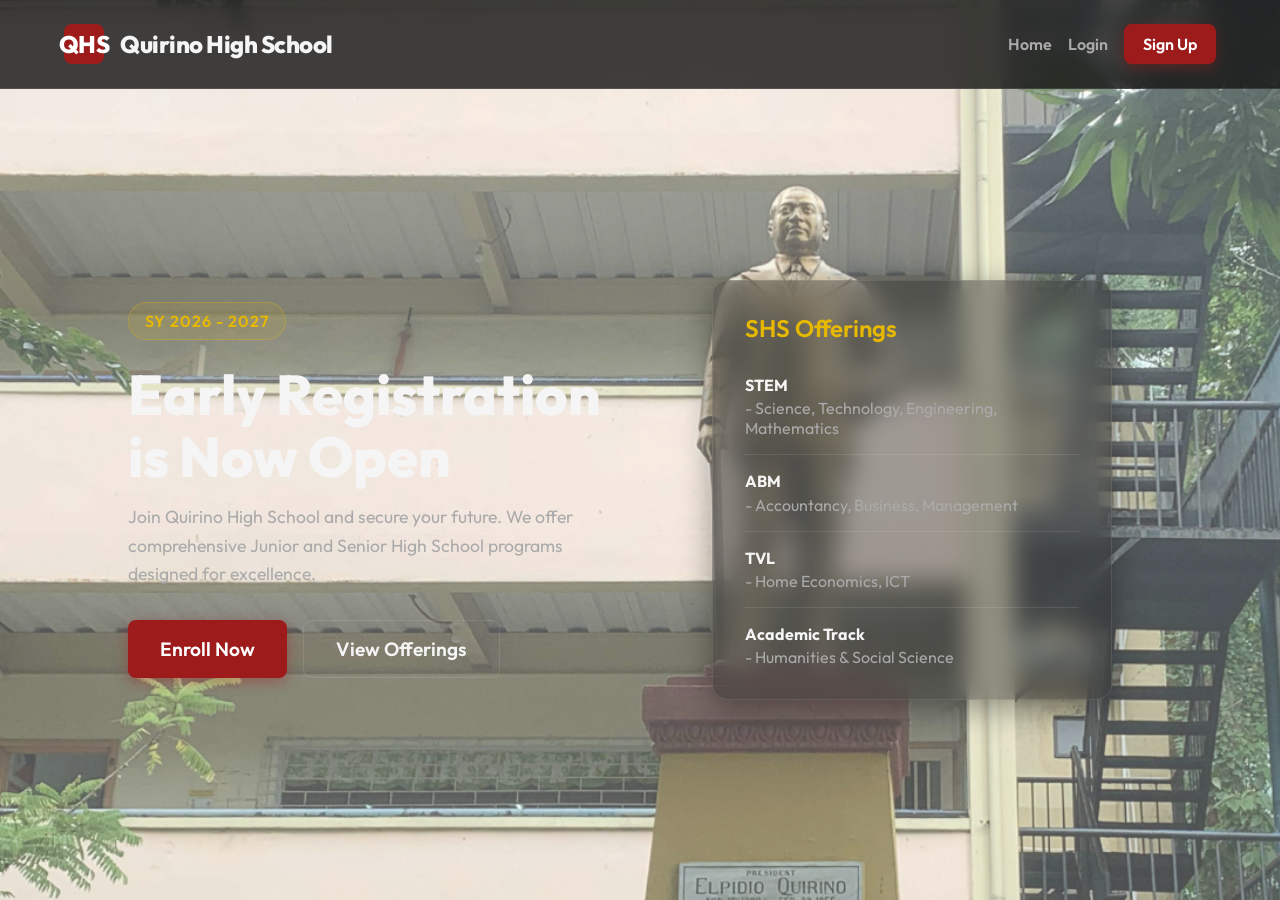
==== index.html @ f3053781 "Add files via upload" ====
<!DOCTYPE html>
<html lang="en">

<head>
    <meta charset="UTF-8">
    <meta name="viewport" content="width=device-width, initial-scale=1.0">
    <title>Quirino High School | Enrollment System</title>
    <!-- Google Fonts -->
    <link rel="preconnect" href="https://fonts.googleapis.com">
    <link rel="preconnect" href="https://fonts.gstatic.com" crossorigin>
    <link href="https://fonts.googleapis.com/css2?family=Outfit:wght@300;400;600;800&display=swap" rel="stylesheet">
    <!-- Main CSS -->
    <link rel="stylesheet" href="style.css">
</head>

<body>
    
    <!-- Navbar -->
    <nav class="navbar">
        <div class="logo">
            <div class="logo-icon">QHS</div>
            <span>Quirino High School</span>
        </div>
        <div class="nav-links">
            <button class="btn-text" id="btn-home">Home</button>
            <button class="btn-text" id="btn-login-nav">Login</button>
            <button class="btn-primary" id="btn-signup-nav">Sign Up</button>
            <div class="user-profile hidden" id="user-profile">
                <span id="user-display-name"></span>
                <button class="btn-text" id="btn-logout">Logout</button>
            </div>
        </div>
    </nav>

    <!-- Main Container -->
    <main class="container">
        <!-- Home Section -->
        <section id="section-home" class="section active">
            <div class="hero">
                <div class="hero-content">
                    <div class="badge">SY 2026 - 2027</div>
                    <h1>Early Registration is Now Open</h1>
                    <p>Join Quirino High School and secure your future. We offer comprehensive Junior and Senior High
                        School programs designed for excellence.</p>
                    <div class="hero-actions">
                        <button class="btn-primary-large" id="btn-enroll-now">Enroll Now</button>
                        <button class="btn-secondary-large" id="btn-learn-more">View Offerings</button>
                    </div>
                </div>
                <div class="hero-image">
                    <div class="glass-card offerings-card">
                        <h3>SHS Offerings</h3>
                        <ul>
                            <li><strong>STEM</strong> - Science, Technology, Engineering, Mathematics</li>
                            <li><strong>ABM</strong> - Accountancy, Business, Management</li>
                            <li><strong>TVL</strong> - Home Economics, ICT</li>
                            <li><strong>Academic Track</strong> - Humanities & Social Science</li>
                        </ul>
                    </div>
                </div>
            </div>
        </section>

        <!-- Auth Section (Login / Signup) -->
        <section id="section-auth" class="section hidden">
            <div class="auth-container">
                <div class="auth-box glass-card">
                    <div class="auth-toggle">
                        <button class="toggle-btn active" id="toggle-login">Login</button>
                        <button class="toggle-btn" id="toggle-signup">Sign Up</button>
                    </div>

                    <!-- Login Form -->
                    <form id="form-login" class="auth-form active">
                        <h2>Welcome Back</h2>
                        <p>Login to continue your enrollment.</p>
                        <div class="input-group">
                            <label for="login-email">Email Address</label>
                            <input type="email" id="login-email" required placeholder="example@gmail.com">
                        </div>
                        <div class="input-group">
                            <label for="login-password">Password</label>
                            <input type="password" id="login-password" required placeholder="••••••••">
                        </div>
                        <button type="submit" class="btn-primary-full">Login</button>
                    </form>

                    <!-- Sign Up Form -->
                    <form id="form-signup" class="auth-form hidden">
                        <h2>Create Account</h2>
                        <p>Register to start your enrollment process.</p>
                        <div class="input-group">
                            <label for="signup-name">Full Name</label>
                            <input type="text" id="signup-name" required placeholder="Juan Dela Cruz">
                        </div>
                        <div class="input-group">
                            <label for="signup-email">Email Address</label>
                            <input type="email" id="signup-email" required placeholder="example@gmail.com">
                        </div>
                        <div class="input-group">
                            <label for="signup-password">Password</label>
                            <input type="password" id="signup-password" required placeholder="••••••••">
                        </div>
                        <button type="submit" class="btn-primary-full">Sign Up</button>
                    </form>
                </div>
            </div>
        </section>

        <!-- Enrollment Form Section -->
        <section id="section-enrollment" class="section hidden">
            <div class="enrollment-header">
                <h2>Official Registration Form</h2>
                <p>Please fill out all required fields carefully. This record will be submitted to the Quirino High
                    School Registrar.</p>
            </div>

            <div class="enrollment-container glass-card">
                <!-- Progress Bar -->
                <div class="progress-bar">
                    <div class="step active" data-step="1">1. Learner Info</div>
                    <div class="step" data-step="2">2. Academic Info</div>
                    <div class="step" data-step="3">3. Review</div>
                </div>

                <form id="form-enrollment">
                    <!-- Step 1: Learner Info -->
                    <div class="form-step active" id="step-1">
                        <h3>Learner Information</h3>
                        <div class="form-grid">
                            <div class="input-group">
                                <label for="enroll-fname">First Name *</label>
                                <input type="text" id="enroll-fname" name="entry.fname" required>
                            </div>
                            <div class="input-group">
                                <label for="enroll-lname">Last Name *</label>
                                <input type="text" id="enroll-lname" name="entry.lname" required>
                            </div>
                            <div class="input-group">
                                <label for="enroll-dob">Date of Birth *</label>
                                <input type="date" id="enroll-dob" name="entry.dob" required>
                            </div>
                            <div class="input-group">
                                <label for="enroll-gender">Gender *</label>
                                <select id="enroll-gender" name="entry.gender" required>
                                    <option value="" disabled selected>Select Gender</option>
                                    <option value="Male">Male</option>
                                    <option value="Female">Female</option>
                                </select>
                            </div>
                            <div class="input-group full-width">
                                <label for="enroll-address">Complete Address *</label>
                                <input type="text" id="enroll-address" name="entry.address" required>
                            </div>
                            <div class="input-group">
                                <label for="enroll-contact">Contact Number *</label>
                                <input type="tel" id="enroll-contact" name="entry.contact" required>
                            </div>
                        </div>
                        <div class="form-actions right">
                            <button type="button" class="btn-primary btn-next">Next Step &rarr;</button>
                        </div>
                    </div>

                    <!-- Step 2: Academic Info -->
                    <div class="form-step hidden" id="step-2">
                        <h3>Academic Information</h3>
                        <div class="form-grid">
                            <div class="input-group">
                                <label for="enroll-level">Grade Level to Enroll *</label>
                                <select id="enroll-level" name="entry.level" required>
                                    <option value="" disabled selected>Select Grade</option>
                                    <option value="Grade 7">Grade 7</option>
                                    <option value="Grade 8">Grade 8</option>
                                    <option value="Grade 9">Grade 9</option>
                                    <option value="Grade 10">Grade 10</option>
                                    <option value="Grade 11">Grade 11</option>
                                    <option value="Grade 12">Grade 12</option>
                                    <option value="ALS">Alternative Learning System (ALS)</option>
                                </select>
                            </div>
                            <div class="input-group">
                                <label for="enroll-track">Track / Strand (For SHS only)</label>
                                <select id="enroll-track" name="entry.track">
                                    <option value="None">Not Applicable (JHS)</option>
                                    <option value="STEM">STEM</option>
                                    <option value="ABM">ABM</option>
                                    <option value="TVL - ICT">TVL - ICT</option>
                                    <option value="TVL - HE">TVL - Home Economics</option>
                                    <option value="HUMSS">Humanities & Social Science</option>
                                </select>
                            </div>
                            <div class="input-group full-width">
                                <label for="enroll-prevschool">Previous School Attended *</label>
                                <input type="text" id="enroll-prevschool" name="entry.prevschool" required>
                            </div>
                        </div>
                        <div class="form-actions stretch">
                            <button type="button" class="btn-secondary btn-prev">&larr; Back</button>
                            <button type="button" class="btn-primary btn-next-review">Review Details &rarr;</button>
                        </div>
                    </div>

                    <!-- Step 3: Review & Submit -->
                    <div class="form-step hidden" id="step-3">
                        <h3>Review Your Details</h3>
                        <div class="review-box" id="review-content">
                            <!-- Populated via JS -->
                        </div>
                        <div class="notice">
                            <strong>Note:</strong> By clicking submit, your registration form will be sent securely to
                            the school's registrar drive.
                        </div>
                        <div class="form-actions stretch">
                            <button type="button" class="btn-secondary btn-prev">&larr; Back</button>
                            <button type="submit" class="btn-primary-large" id="btn-submit-enrollment">Submit
                                Registration</button>
                        </div>
                    </div>
                </form>
            </div>

            <!-- Success Modal -->
            <div id="success-modal" class="modal hidden">
                <div class="modal-content glass-card">
                    <div class="success-icon">✓</div>
                    <h2>Registration Successful!</h2>
                    <p>Your enrollment application has been sent directly to the Quirino High School Google Drive
                        database.</p>
                    <p>Please wait for further announcements via the school official Facebook page.</p>
                    <button class="btn-primary-full mt-4" id="btn-close-modal">Return Home</button>
                </div>
            </div>
        </section>
    </main>

    <!-- Script -->
    <script src="app.js"></script>
</body>

</html>
---- style.css ----
/* =========================================================================
   VARIABLES & GLOBALS
   ========================================================================= */
:root {
  --primary: #9e1b1b;
  /* Quirino Deep Red */
  --primary-hover: #c42626;
  /* Lighter Red */
  --secondary: #e6b800;
  /* Yellow */
  --secondary-hover: #ffcc00;

  --bg-dark: #121212;
  --bg-gradient: linear-gradient(135deg, #1f1f1f 0%, #121212 100%);
  --text-main: #f5f5f5;
  --text-muted: #aaaaaa;

  --glass-bg: rgba(30, 30, 30, 0.4);
  --glass-border: rgba(255, 255, 255, 0.1);
  --glass-shadow: 0 8px 32px 0 rgba(0, 0, 0, 0.37);

  --font-main: 'Outfit', sans-serif;
  --transition: all 0.3s cubic-bezier(0.25, 0.8, 0.25, 1);
}

* {
  margin: 0;
  padding: 0;
  box-sizing: border-box;
}

body {
  background-image: url(STATWA.png);
  background-size: cover; 
  font-family: var(--font-main);
  background-color: var(--bg-dark);
  color: var(--text-main);
  min-height: 100vh;
  overflow-x: hidden;
}

/* =========================================================================
   UTILITIES
   ========================================================================= */
.hidden {
  display: none !important;
}

.active {
  display: block;
}

.mt-4 {
  margin-top: 1rem;
}

.glass-card {
  background: var(--glass-bg);
  backdrop-filter: blur(12px);
  -webkit-backdrop-filter: blur(12px);
  border: 1px solid var(--glass-border);
  border-radius: 16px;
  box-shadow: var(--glass-shadow);
  padding: 2rem;
}

/* =========================================================================
   TYPOGRAPHY
   ========================================================================= */
h1 {
  font-size: 3.5rem;
  font-weight: 800;
  line-height: 1.1;
  margin-bottom: 1rem;
}

h2 {
  font-size: 2.5rem;
  font-weight: 600;
  margin-bottom: 0.5rem;
}

h3 {
  font-size: 1.5rem;
  font-weight: 600;
  margin-bottom: 1rem;
  color: var(--secondary);
}

p {
  font-size: 1.1rem;
  color: var(--text-muted);
  line-height: 1.6;
  margin-bottom: 1.5rem;
}

/* =========================================================================
   BUTTONS
   ========================================================================= */
button {
  font-family: var(--font-main);
  cursor: pointer;
  border: none;
  border-radius: 8px;
  font-weight: 600;
  font-size: 1rem;
  transition: var(--transition);
}

.btn-primary,
.btn-primary-large,
.btn-primary-full {
  background: var(--primary);
  color: white;
  box-shadow: 0 4px 14px rgba(158, 27, 27, 0.4);
}

.btn-primary:hover,
.btn-primary-large:hover,
.btn-primary-full:hover {
  background: var(--primary-hover);
  transform: translateY(-2px);
  box-shadow: 0 6px 20px rgba(158, 27, 27, 0.6);
}

.btn-secondary,
.btn-secondary-large {
  background: transparent;
  color: var(--text-main);
  border: 1px solid var(--glass-border);
}

.btn-secondary:hover,
.btn-secondary-large:hover {
  background: rgba(255, 255, 255, 0.05);
  border-color: var(--secondary);
  color: var(--secondary);
}

.btn-text {
  background: none;
  color: var(--text-muted);
}

.btn-text:hover {
  color: var(--text-main);
}

.btn-primary {
  padding: 0.6rem 1.2rem;
}

.btn-primary-large {
  padding: 1rem 2rem;
  font-size: 1.2rem;
}

.btn-primary-full {
  padding: 1rem;
  width: 100%;
  font-size: 1.1rem;
}

.btn-secondary {
  padding: 0.6rem 1.2rem;
}

.btn-secondary-large {
  padding: 1rem 2rem;
  font-size: 1.2rem;
}

/* =========================================================================
   NAVBAR
   ========================================================================= */
.navbar {
  display: flex;
  justify-content: space-between;
  align-items: center;
  padding: 1.5rem 5%;
  position: fixed;
  top: 0;
  left: 0;
  width: 100%;
  background: rgba(18, 18, 18, 0.8);
  backdrop-filter: blur(10px);
  z-index: 1000;
  border-bottom: 1px solid var(--glass-border);
}

.logo {
  display: flex;
  align-items: center;
  gap: 1rem;
  font-weight: 800;
  font-size: 1.5rem;
  letter-spacing: -0.5px;
}

.logo-icon {
  background: var(--primary);
  color: white;
  width: 40px;
  height: 40px;
  display: flex;
  align-items: center;
  justify-content: center;
  border-radius: 8px;
  font-weight: 800;
}

.nav-links {
  display: flex;
  align-items: center;
  gap: 1rem;
}

.user-profile {
  display: flex;
  align-items: center;
  gap: 1rem;
  border-left: 1px solid var(--glass-border);
  padding-left: 1rem;
}

#user-display-name {
  font-weight: 600;
  color: var(--secondary);
}

/* =========================================================================
   MAIN LAYOUT & SECTIONS
   ========================================================================= */
.container {
  padding-top: 80px;
  /* offset for navbar */
  min-height: 100vh;
}

.section {
  animation: fadeIn 0.5s ease-in-out;
}

@keyframes fadeIn {
  from {
    opacity: 0;
    transform: translateY(10px);
  }

  to {
    opacity: 1;
    transform: translateY(0);
  }
}

/* =========================================================================
   HOME & HERO
   ========================================================================= */
.hero {
  display: flex;
  align-items: center;
  justify-content: space-between;
  padding: 5rem 10%;
  gap: 4rem;
  min-height: calc(100vh - 80px);
}

.hero-content {
  flex: 1;
}

.badge {
  display: inline-block;
  background: rgba(230, 184, 0, 0.1);
  color: var(--secondary);
  padding: 0.5rem 1rem;
  border-radius: 50px;
  font-weight: 600;
  margin-bottom: 1.5rem;
  letter-spacing: 1px;
  border: 1px solid rgba(230, 184, 0, 0.3);
}

.hero-actions {
  display: flex;
  gap: 1rem;
  margin-top: 2rem;
}

.hero-image {
  flex: 1;
  display: flex;
  justify-content: center;
}

.offerings-card {
  width: 100%;
  max-width: 400px;
}

.offerings-card ul {
  list-style: none;
}

.offerings-card li {
  padding: 1rem 0;
  border-bottom: 1px solid var(--glass-border);
  color: var(--text-muted);
}

.offerings-card li:last-child {
  border-bottom: none;
  padding-bottom: 0;
}

.offerings-card strong {
  color: var(--text-main);
  display: block;
  margin-bottom: 0.2rem;
}

/* =========================================================================
   AUTH SECTION
   ========================================================================= */
.auth-container {
  display: flex;
  justify-content: center;
  align-items: center;
  min-height: calc(100vh - 150px);
}

.auth-box {
  width: 100%;
  max-width: 450px;
}

.auth-toggle {
  display: flex;
  margin-bottom: 2rem;
  background: rgba(0, 0, 0, 0.3);
  border-radius: 8px;
  padding: 0.3rem;
}

.toggle-btn {
  flex: 1;
  padding: 0.8rem;
  background: transparent;
  color: var(--text-muted);
  border-radius: 6px;
  font-weight: 600;
}

.toggle-btn.active {
  background: var(--glass-bg);
  color: var(--text-main);
  box-shadow: 0 2px 8px rgba(0, 0, 0, 0.2);
}

.input-group {
  margin-bottom: 1.5rem;
  text-align: left;
}

.input-group label {
  display: block;
  margin-bottom: 0.5rem;
  font-size: 0.9rem;
  color: var(--text-muted);
}

.input-group input,
.input-group select {
  width: 100%;
  padding: 1rem;
  background: rgba(0, 0, 0, 0.3);
  border: 1px solid var(--glass-border);
  border-radius: 8px;
  color: var(--text-main);
  font-family: var(--font-main);
  font-size: 1rem;
  transition: var(--transition);
}

.input-group input:focus,
.input-group select:focus {
  outline: none;
  border-color: var(--primary);
  background: rgba(0, 0, 0, 0.5);
}

/* =========================================================================
   ENROLLMENT FORM SECTION
   ========================================================================= */
.enrollment-header {
  text-align: center;
  margin: 3rem 0;
  padding: 0 1rem;
}

.enrollment-header p {
  max-width: 600px;
  margin: 0 auto;
}

.enrollment-container {
  max-width: 800px;
  margin: 0 auto 4rem auto;
}

.progress-bar {
  display: flex;
  justify-content: space-between;
  margin-bottom: 3rem;
  border-bottom: 1px solid var(--glass-border);
  padding-bottom: 1rem;
}

.step {
  color: var(--text-muted);
  font-weight: 600;
  transition: var(--transition);
}

.step.active {
  color: var(--secondary);
  border-bottom: 2px solid var(--secondary);
  padding-bottom: 1rem;
  margin-bottom: -1rem;
}

.form-grid {
  display: grid;
  grid-template-columns: 1fr 1fr;
  gap: 0 1.5rem;
}

.input-group.full-width {
  grid-column: span 2;
}

.form-actions.right {
  display: flex;
  justify-content: flex-end;
  margin-top: 1rem;
}

.form-actions.stretch {
  display: flex;
  justify-content: space-between;
  margin-top: 1rem;
  align-items: center;
}

.review-box {
  background: rgba(0, 0, 0, 0.3);
  border-radius: 8px;
  padding: 1.5rem;
  margin-bottom: 1.5rem;
  border: 1px solid var(--glass-border);
}

.review-item {
  margin-bottom: 1rem;
  display: flex;
  border-bottom: 1px dashed var(--glass-border);
  padding-bottom: 0.5rem;
}

.review-item strong {
  width: 150px;
  color: var(--text-muted);
}

.review-item span {
  color: var(--text-main);
  font-weight: 500;
}

.notice {
  font-size: 0.9rem;
  color: #ffcccc;
  background: rgba(158, 27, 27, 0.2);
  padding: 1rem;
  border-radius: 8px;
  margin-bottom: 2rem;
}

/* =========================================================================
   MODALS
   ========================================================================= */
.modal {
  position: fixed;
  top: 0;
  left: 0;
  width: 100%;
  height: 100%;
  background: rgba(0, 0, 0, 0.8);
  backdrop-filter: blur(5px);
  z-index: 2000;
  display: flex;
  align-items: center;
  justify-content: center;
}

.modal-content {
  text-align: center;
  max-width: 400px;
  animation: scaleIn 0.3s ease-out;
}

.success-icon {
  width: 80px;
  height: 80px;
  background: #28a745;
  color: white;
  font-size: 3rem;
  display: flex;
  align-items: center;
  justify-content: center;
  border-radius: 50%;
  margin: 0 auto 1.5rem auto;
  box-shadow: 0 0 30px rgba(40, 167, 69, 0.4);
}

@keyframes scaleIn {
  from {
    transform: scale(0.9);
    opacity: 0;
  }

  to {
    transform: scale(1);
    opacity: 1;
  }
}

@media (max-width: 768px) {
  .hero {
    flex-direction: column;
    text-align: center;
    padding: 2rem 5%;
  }

  .hero-actions {
    justify-content: center;
  }

  .form-grid {
    grid-template-columns: 1fr;
  }

  .input-group.full-width {
    grid-column: span 1;
  }

  h1 {
    font-size: 2.5rem;
  }
}
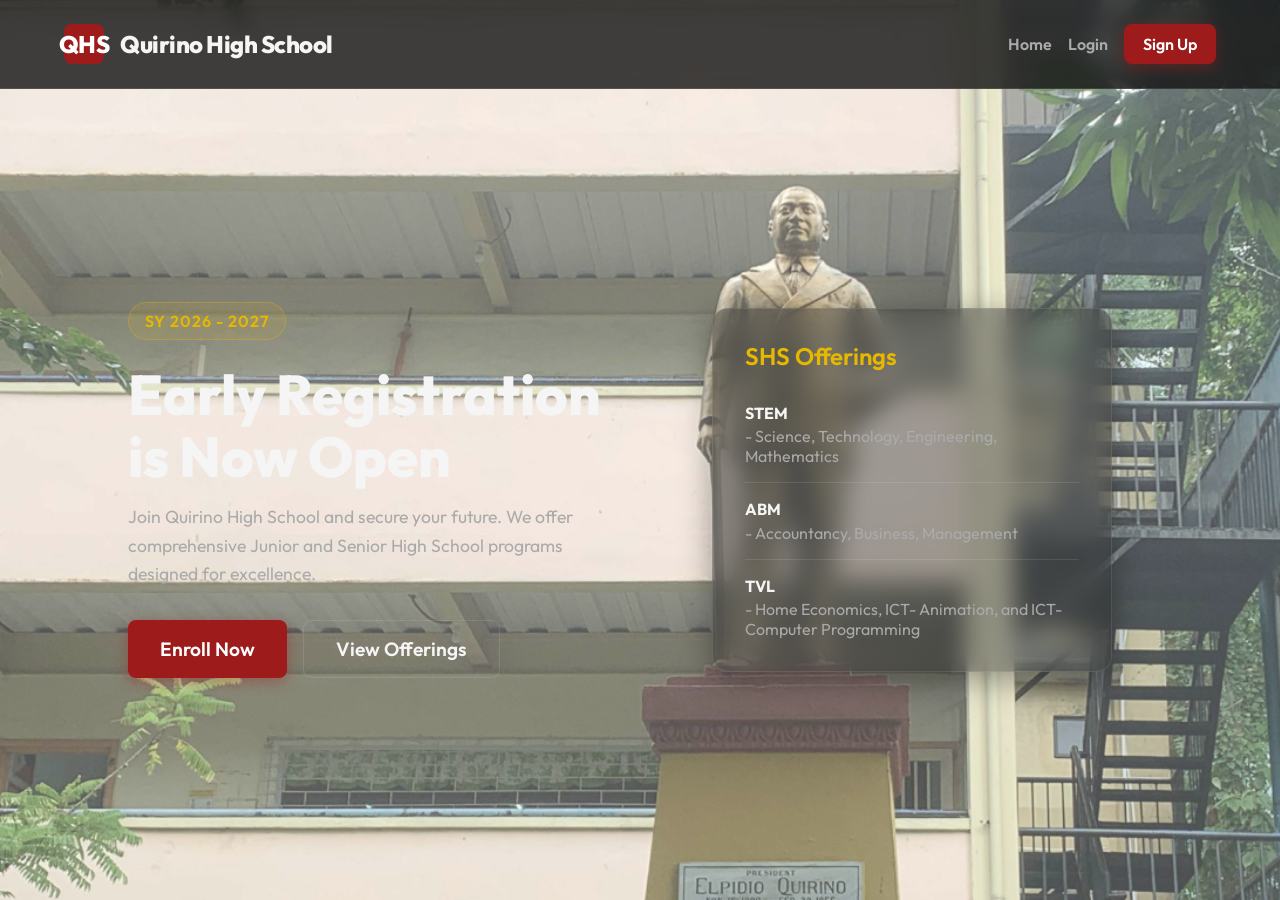
==== commit 27d1f70a: "Add files via upload" ====
--- a/index.html
+++ b/index.html
@@ -53,8 +53,8 @@
                         <ul>
                             <li><strong>STEM</strong> - Science, Technology, Engineering, Mathematics</li>
                             <li><strong>ABM</strong> - Accountancy, Business, Management</li>
-                            <li><strong>TVL</strong> - Home Economics, ICT</li>
-                            <li><strong>Academic Track</strong> - Humanities & Social Science</li>
+                            <li><strong>TVL</strong> - Home Economics, ICT- Animation, and ICT- Computer Programming</li>
+                            
                         </ul>
                     </div>
                 </div>
